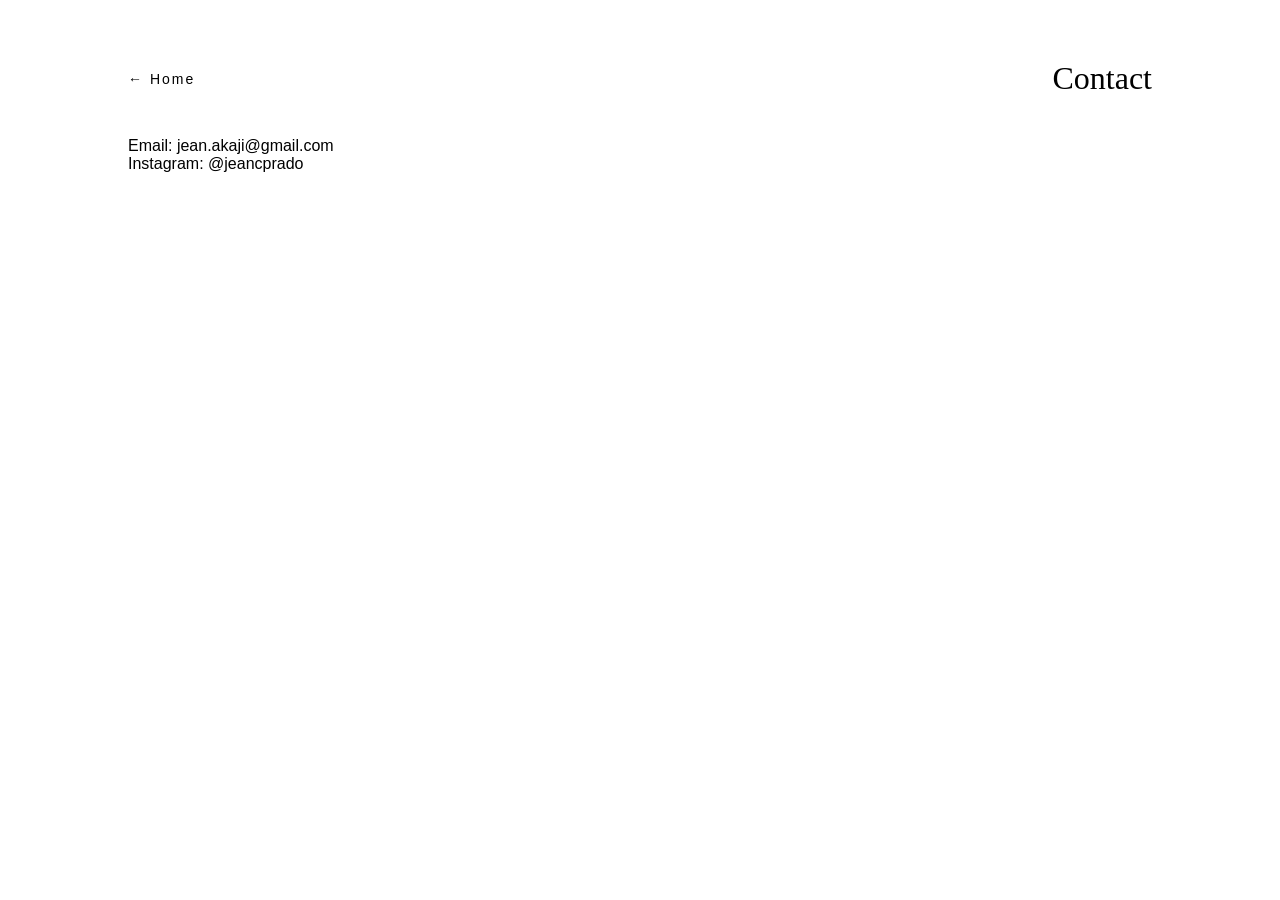
==== pages/contact.html @ d92e53d4 "pages, internal structure + images" ====
<!DOCTYPE html>
<html lang="pt-BR">
<head>
  <meta charset="UTF-8">
  <meta name="viewport" content="width=device-width, initial-scale=1.0">
  <title>Contact | Jean Prado</title>
  <link rel="stylesheet" href="../css/style.css">
</head>
<body>
  
</body>
</html>
<body class="internal-page">

  <header class="internal-header">
  <a href="../index.html" class="back">← Home</a>
  <h1>Contact</h1>
</header>

<section class="contact">
  <p>Email: jean.akaji@gmail.com</p>
  <p>Instagram: @jeancprado</p>
</section>

<script src="https://code.jquery.com/jquery-3.6.0.min.js"></script>
<script src="../js/script.js"></script>

</body>
</html>
---- css/style.css ----
/* RESET */
* {
  margin: 0;
  padding: 0;
  box-sizing: border-box;
}

/* IMPORTANDO FONTE ELEGANTE */
@import url('https://fonts.googleapis.com/css2?family=Playfair+Display:wght@400;500&family=Inter:wght@300;400&display=swap');

body {
  background: #000;
  color: #fff;
  font-family: 'Inter', sans-serif;
  overflow: hidden;
}

/* HERO */
.hero {
  position: relative;
  height: 100dvh;
  overflow: hidden;
}

/* OVERLAY SUAVE */
.hero::after {
  content: "";
  position: absolute;
  width: 100%;
  height: 100%;
  background: rgba(0,0,0,0.25);
  top: 0;
  left: 0;
  z-index: 1;
}

/* BACKGROUND */
.hero-bg {
  position: absolute;
  width: 100%;
  height: 100%;
  top: 0;
  left: 0;
}

.slide {
  position: absolute;
  width: 100%;
  height: 100%;
  background-size: cover;
  background-position: center;
  opacity: 0;
  transform: scale(1);
  transition: opacity 1.5s ease-in-out, transform 8s ease-in-out;
}

/* SLIDE ATIVO */
.slide.active {
  opacity: 1;
  transform: scale(1.08); /* efeito cinematic */
}

/* BLOCO ESQUERDO */
.hero-content {
  position: absolute;
  left: 8%;
  top: 50%;
  transform: translateY(-50%);
  z-index: 2;
  animation: fadeUp 1.5s ease forwards;
  opacity: 0;
}

/* ANIMAÇÃO ENTRADA */
@keyframes fadeUp {
  from {
    opacity: 0;
    transform: translateY(-40%) translateY(20px);
  }
  to {
    opacity: 1;
    transform: translateY(-50%);
  }
}

/* NOME */
.hero h1 {
  font-family: 'Playfair Display', serif;
  font-size: 72px;
  font-weight: 400;
  letter-spacing: 8px;
  margin-bottom: 50px;
}

/* MENU */
.hero-nav {
  display: flex;
  flex-direction: column;
  gap: 18px;
}

.hero-nav a {
  text-decoration: none;
  color: white;
  font-size: 13px;
  letter-spacing: 4px;
  text-transform: uppercase;
  transition: opacity 0.3s ease, transform 0.3s ease;
}

.hero-nav a:hover {
  opacity: 0.6;
  transform: translateX(5px);
}

/* RESPONSIVO */
@media(max-width: 768px) {

  .hero h1 {
    font-size: 42px;
    letter-spacing: 4px;
  }

  .hero-content {
    left: 10%;
  }
}

/* PÁGINAS INTERNAS */
.internal-page {
  background: #fff;
  color: #000;
  font-family: 'Inter', sans-serif;
  overflow: auto;
}

.internal-header {
  padding: 60px 10% 40px;
  display: flex;
  justify-content: space-between;
  align-items: center;
}

.internal-header h1 {
  font-family: 'Playfair Display', serif;
  font-weight: 400;
  font-size: 32px;
}

.back {
  text-decoration: none;
  color: #000;
  font-size: 14px;
  letter-spacing: 2px;
}

/* GALERIA */
.gallery {
  max-width: 900px;     /* largura elegante */
  margin: 120px auto;   /* centraliza */
  display: flex;
  flex-direction: column; /* empilha verticalmente */
  gap: 120px;            /* espaço entre obras */
}


.art-card img {
  width: 100%;
  display: block;
  transition: transform 0.6s ease;
}

.art-card:hover img {
  transform: scale(1.03);
}

.art-info {
  margin-top: 15px;
}

.art-info h3 {
  font-family: 'Playfair Display', serif;
  font-weight: 400;
  margin-bottom: 5px;
}

.art-info p {
  font-size: 13px;
  opacity: 0.7;
}

@media(max-width: 900px) {
  .gallery {
    grid-template-columns: 1fr;
  }
}

.timeline {
  padding: 0 10% 100px;
}

.event {
  margin-bottom: 40px;
  border-left: 1px solid #000;
  padding-left: 20px;
}

.event h3 {
  font-family: 'Playfair Display', serif;
  font-weight: 400;
}

.about {
  padding: 0 20% 100px;
  font-size: 18px;
  line-height: 1.8;
}

.contact {
  padding: 0 10% 100px;
  font-size: 16px;
}

body {
  transition: opacity 0.4s ease;
}

.art-card img {
  width: 100%;
  height: auto;   /* mantém proporção */
  display: block;
}

.art-info {
  margin-top: 20px;
}

.art-info h3 {
  font-weight: 400;
  margin-bottom: 5px;
}

.art-info p {
  font-size: 14px;
  opacity: 0.7;
}
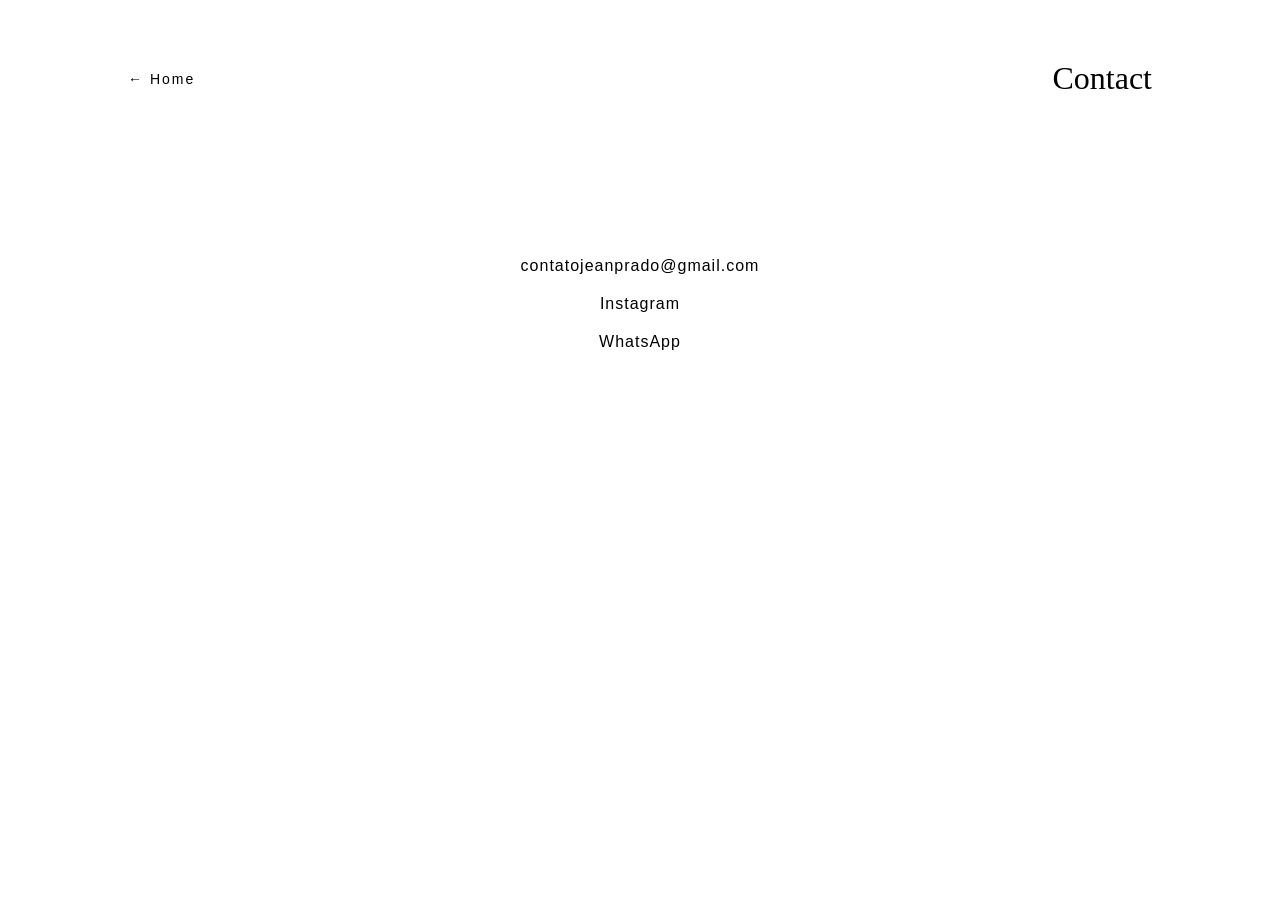
==== commit 2b938e31: "updates to site" ====
--- a/pages/contact.html
+++ b/pages/contact.html
@@ -6,20 +6,32 @@
   <title>Contact | Jean Prado</title>
   <link rel="stylesheet" href="../css/style.css">
 </head>
-<body>
-  
-</body>
-</html>
 <body class="internal-page">
 
   <header class="internal-header">
-  <a href="../index.html" class="back">← Home</a>
-  <h1>Contact</h1>
-</header>
+    <a href="../index.html" class="back">← Home</a>
+    <h1>Contact</h1>
+  </header>
 
 <section class="contact">
-  <p>Email: jean.akaji@gmail.com</p>
-  <p>Instagram: @jeancprado</p>
+
+  <a href="mailto:contatojeanprado@gmail.com?subject=Contato pelo site"
+     class="contact-btn">
+     contatojeanprado@gmail.com
+  </a>
+
+  <a href="https://www.instagram.com/jeancprado"
+     target="_blank"
+     class="contact-btn">
+     Instagram
+  </a>
+
+  <a href="https://wa.me/5511992953219?text=Olá,%20vim%20pelo%20seu%20site"
+     target="_blank"
+     class="contact-btn">
+     WhatsApp
+  </a>
+
 </section>
 
 <script src="https://code.jquery.com/jquery-3.6.0.min.js"></script>
--- a/css/style.css
+++ b/css/style.css
@@ -163,6 +163,11 @@
   gap: 120px;            /* espaço entre obras */
 }
 
+img {
+  max-width: 100%;
+  height: auto;
+  display: block;
+}
 
 .art-card img {
   width: 100%;
@@ -243,4 +248,130 @@
 .art-info p {
   font-size: 14px;
   opacity: 0.7;
-}+}
+
+@media (min-width: 1024px) {
+
+  .art-card {
+    height: 100vh; /* cada obra ocupa a tela */
+    display: flex;
+    flex-direction: column;
+    justify-content: center;
+  }
+
+  .art-card img {
+    max-height: 80vh;   /* limita altura da imagem */
+    width: auto;        /* mantém proporção */
+    max-width: 100%;    /* evita estourar largura */
+    margin: 0 auto;     /* centraliza */
+    display: block;
+  }
+
+  .art-info {
+    text-align: center;
+    margin-top: 20px;
+  }
+
+}
+
+.inquire-btn {
+  display: inline-block;
+  margin-top: 10px;
+  font-size: 12px;
+  letter-spacing: 2px;
+  text-transform: uppercase;
+  text-decoration: none;
+  color: #000;
+  position: relative;
+}
+
+/* LINHA ESCONDIDA */
+.inquire-btn::after {
+  content: "";
+  position: absolute;
+  left: 0;
+  bottom: -2px;
+  width: 0;
+  height: 1px;
+  background: #000;
+  transition: width 0.3s ease;
+}
+
+/* ANIMAÇÃO */
+.inquire-btn:hover::after {
+  width: 100%;
+}
+
+@media (max-width: 768px) {
+
+  .timeline {
+    padding: 0 20px;
+  }
+
+  .event {
+    margin-bottom: 40px;
+  }
+
+  .event h3 {
+    font-size: 16px;
+  }
+
+  .event p {
+    font-size: 14px;
+    line-height: 1.5;
+  }
+
+}
+
+@media (max-width: 768px) {
+
+  .internal-header {
+    align-items: flex-start;
+    gap: 8px;
+    padding: 20px;
+  }
+
+  .internal-header h1 {
+    font-size: 14px;
+    line-height: 1.3;
+  }
+
+  .back h1 {
+    font-size: 13px;
+  }
+
+}
+
+.contact {
+  padding: 120px 20px;
+  text-align: center;
+
+  display: flex;
+  flex-direction: column;
+  gap: 20px;
+}
+
+.contact-btn {
+  font-size: 16px;
+  text-decoration: none;
+  color: #000;
+  position: relative;
+  letter-spacing: 1px;
+}
+
+/* LINHA ANIMADA */
+.contact-btn::after {
+  content: "";
+  position: absolute;
+  left: 0;
+  bottom: -3px;
+  width: 0;
+  height: 1px;
+  background: #000;
+  transition: 0.3s ease;
+}
+
+.contact-btn:hover::after {
+  width: 100%;
+}
+
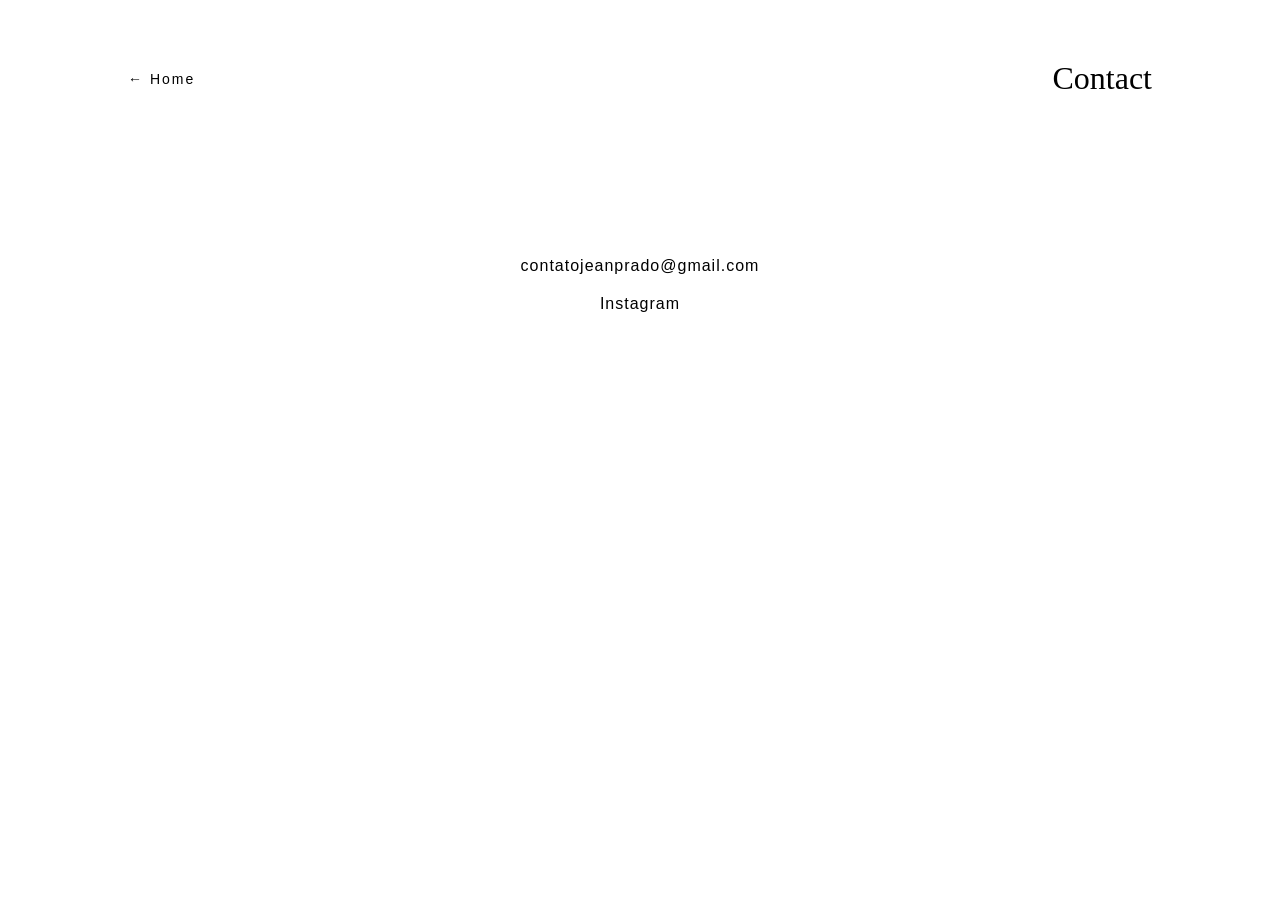
==== commit df9618fb: "atualizações" ====
--- a/pages/contact.html
+++ b/pages/contact.html
@@ -26,12 +26,6 @@
      Instagram
   </a>
 
-  <a href="https://wa.me/5511992953219?text=Olá,%20vim%20pelo%20seu%20site"
-     target="_blank"
-     class="contact-btn">
-     WhatsApp
-  </a>
-
 </section>
 
 <script src="https://code.jquery.com/jquery-3.6.0.min.js"></script>
--- a/css/style.css
+++ b/css/style.css
@@ -5,21 +5,22 @@
   box-sizing: border-box;
 }
 
-/* IMPORTANDO FONTE ELEGANTE */
-@import url('https://fonts.googleapis.com/css2?family=Playfair+Display:wght@400;500&family=Inter:wght@300;400&display=swap');
+html {
+  font-size: 16px;
+}
 
 body {
   background: #000;
   color: #fff;
   font-family: 'Inter', sans-serif;
-  overflow: hidden;
+  overflow-x: hidden;
 }
 
 /* HERO */
 .hero {
   position: relative;
   height: 100dvh;
-  overflow: hidden;
+  overflow-x: hidden;
 }
 
 /* OVERLAY SUAVE */
@@ -52,7 +53,10 @@
   opacity: 0;
   transform: scale(1);
   transition: opacity 1.5s ease-in-out, transform 8s ease-in-out;
-}
+  background-size: cover;
+  background-position: center;
+}
+
 
 /* SLIDE ATIVO */
 .slide.active {
@@ -64,11 +68,10 @@
 .hero-content {
   position: absolute;
   left: 8%;
-  top: 50%;
-  transform: translateY(-50%);
+  bottom: 12%;
+  top: auto;
+  transform: none;
   z-index: 2;
-  animation: fadeUp 1.5s ease forwards;
-  opacity: 0;
 }
 
 /* ANIMAÇÃO ENTRADA */
@@ -85,18 +88,37 @@
 
 /* NOME */
 .hero h1 {
-  font-family: 'Playfair Display', serif;
-  font-size: 72px;
+  font-size: clamp(42px, 6vw, 72px);
   font-weight: 400;
-  letter-spacing: 8px;
-  margin-bottom: 50px;
+  letter-spacing: 4px;
+  margin-bottom: 40px;  
+  line-height: 1.1;
 }
 
 /* MENU */
 .hero-nav {
-  display: flex;
-  flex-direction: column;
-  gap: 18px;
+  margin-top: 20px;
+  gap: 12px;
+}
+
+.hero-nav a {
+    font-family: "Lekton", monospace;
+  text-transform: uppercase;
+  letter-spacing: 3px;
+  position: relative;
+  padding-left: 12px;
+}
+
+.hero-nav a::before {
+  content: "";
+  position: absolute;
+  left: 0;
+  top: 50%;
+  width: 4px;
+  height: 4px;
+  background: white;
+  transform: translateY(-50%);
+  opacity: 0.6;
 }
 
 .hero-nav a {
@@ -114,17 +136,71 @@
 }
 
 /* RESPONSIVO */
-@media(max-width: 768px) {
+@media (max-width: 768px) {
+
+  .hero-content {
+    left: 6%;
+    bottom: 10%;
+  }
 
   .hero h1 {
-    font-size: 42px;
+    font-size: 36px;
+    letter-spacing: 2px;
+    line-height: 1.1;
+  }
+
+  .hero-nav {
+    gap: 10px;
+  }
+
+  .hero-nav a {
+    font-size: 12px;
+    letter-spacing: 2px;
+  }
+
+}
+
+@media (min-width: 769px) and (max-width: 1024px) {
+
+  .hero-content {
+    left: 8%;
+    bottom: 12%;
+  }
+
+  .hero h1 {
+    font-size: 52px;
     letter-spacing: 4px;
   }
+
+  .hero-nav a {
+    font-size: 13px;
+  }
+
+}
+
+@media (min-width: 1440px) {
 
   .hero-content {
     left: 10%;
-  }
-}
+    bottom: 15%;
+  }
+
+  .hero h1 {
+    font-size: 80px;
+  }
+
+}
+
+.hero h1 {
+  font-size: clamp(36px, 6vw, 80px);
+  letter-spacing: clamp(2px, 0.5vw, 6px);
+}
+
+.slide {
+  background-size: cover;
+  background-position: center;
+}
+
 
 /* PÁGINAS INTERNAS */
 .internal-page {
